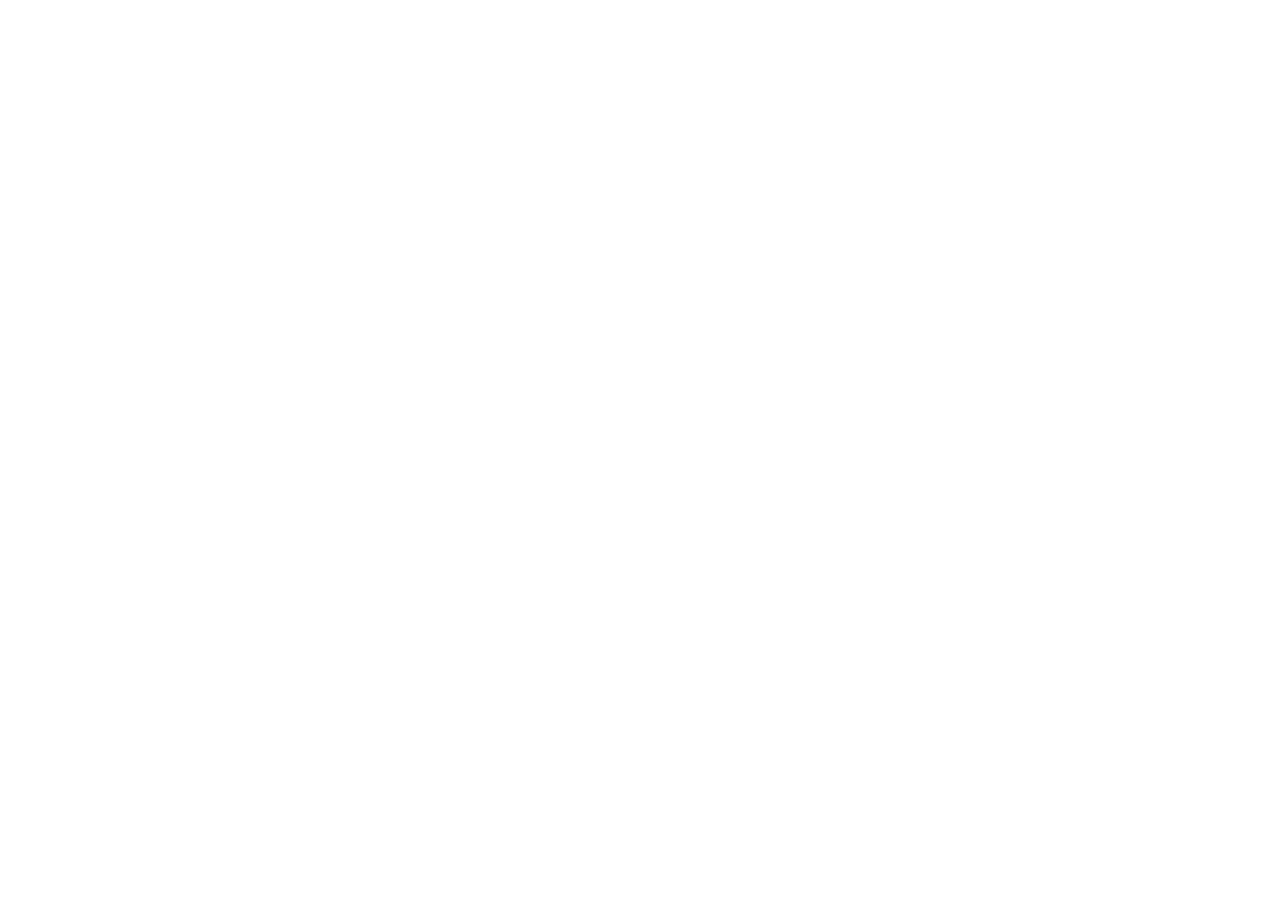
==== index.html @ 44815bd0 "criei o index" ====
<!DOCTYPE html>
<html lang="pt-br">
<head>
    <meta charset="UTF-8">
    <meta name="viewport" content="width=device-width, initial-scale=1.0">
    <title>projeto redes sociais</title>
    <link rel="shortcut icon" href="favicon.ico" type="image/x-icon">
</head>
<body>
    
</body>
</html>
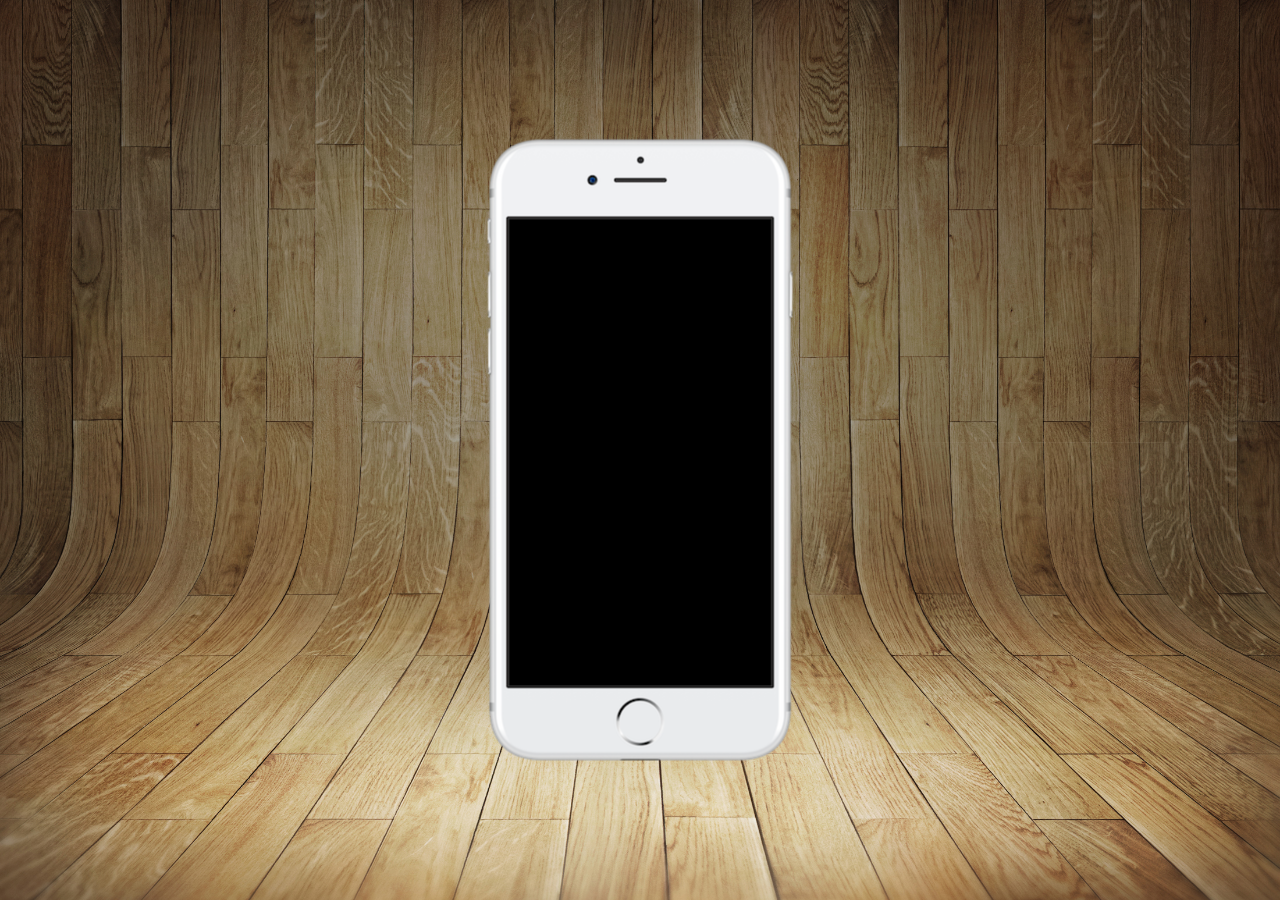
==== commit 54528c0a: "atualizei index e css" ====
--- a/index.html
+++ b/index.html
@@ -5,8 +5,16 @@
     <meta name="viewport" content="width=device-width, initial-scale=1.0">
     <title>projeto redes sociais</title>
     <link rel="shortcut icon" href="favicon.ico" type="image/x-icon">
+    <link rel="stylesheet" href="estilos/style.css">
 </head>
 <body>
-    
+    <main>
+        <section id="telefone">
+
+        </section>
+        <section id="redes-sociais">
+
+        </section>
+    </main>
 </body>
 </html>--- a/estilos/style.css
+++ b/estilos/style.css
@@ -0,0 +1,36 @@
+@charset "UTF-8";
+
+*{
+    margin: 0px;
+    padding: 0px;
+    font-family: Arial, Helvetica, sans-serif;
+}
+
+html,body{
+    height: 100vh;
+    width: 100vw;
+    background-color: black;
+}
+
+main{
+    height: 100vh;
+    position: relative;
+}
+
+body{
+    background: url(../imagens/fundo-madeira.jpg) no-repeat top center;
+    background-size: cover;
+}
+
+section#telefone{
+    background: url(../imagens/frame-iphone.png) ;
+    background-repeat: no-repeat;
+    background-attachment: fixed;
+    position: absolute;
+    top: 50%;
+    left: 50%;
+    transform: translate(-50%,-50%);
+
+    height: 627px;
+    width: 311px;
+}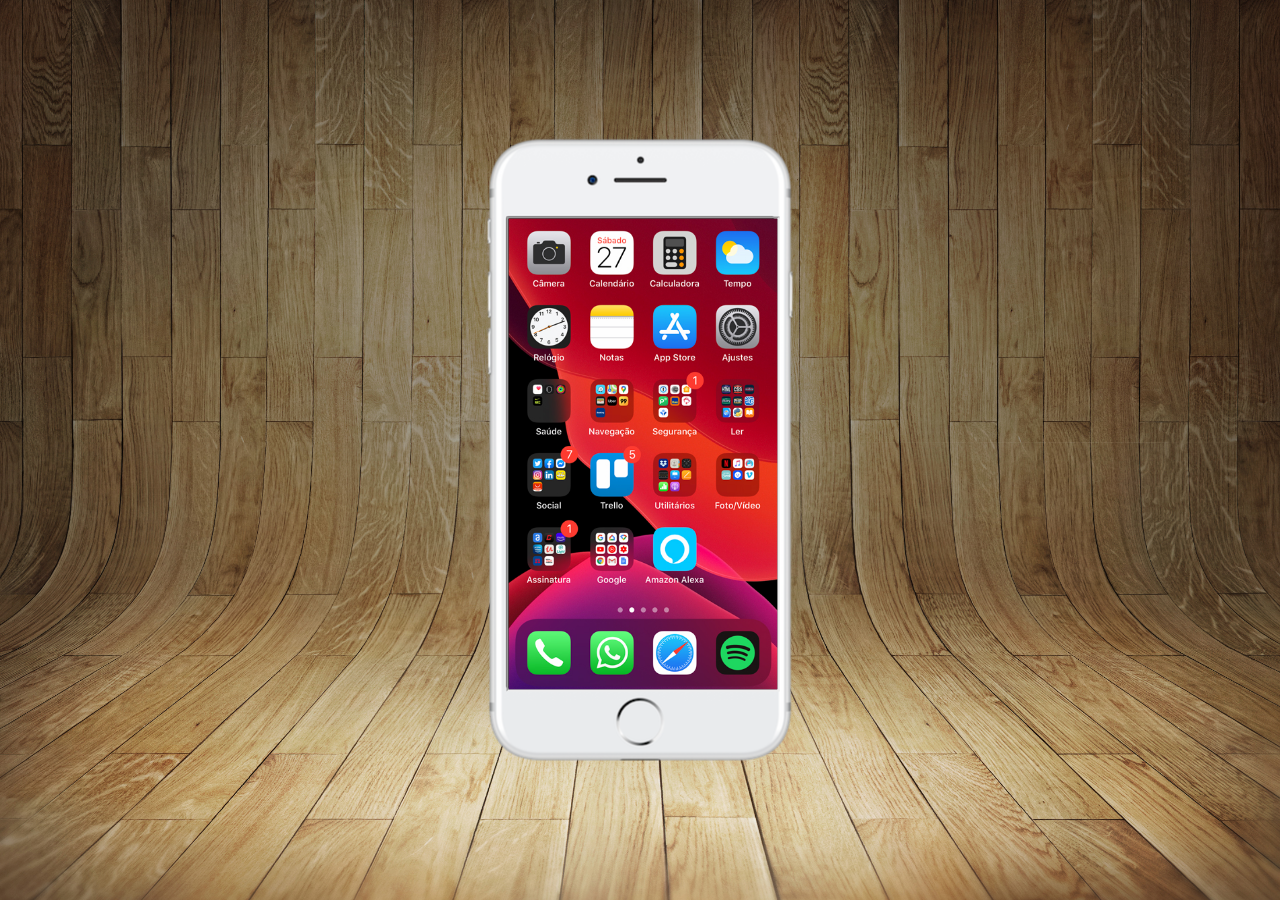
==== commit 6d3f0862: "criei a tela home" ====
--- a/index.html
+++ b/index.html
@@ -10,7 +10,7 @@
 <body>
     <main>
         <section id="telefone">
-
+            <iframe src="home.html" name="tela" id="tela"></iframe>
         </section>
         <section id="redes-sociais">
 
--- a/estilos/style.css
+++ b/estilos/style.css
@@ -30,7 +30,16 @@
     top: 50%;
     left: 50%;
     transform: translate(-50%,-50%);
+    
 
     height: 627px;
     width: 311px;
+}
+iframe#tela{
+    position: relative;
+    top: 80px;
+    left: 22px;
+    width: 269px;
+    height: 471px;
+    
 }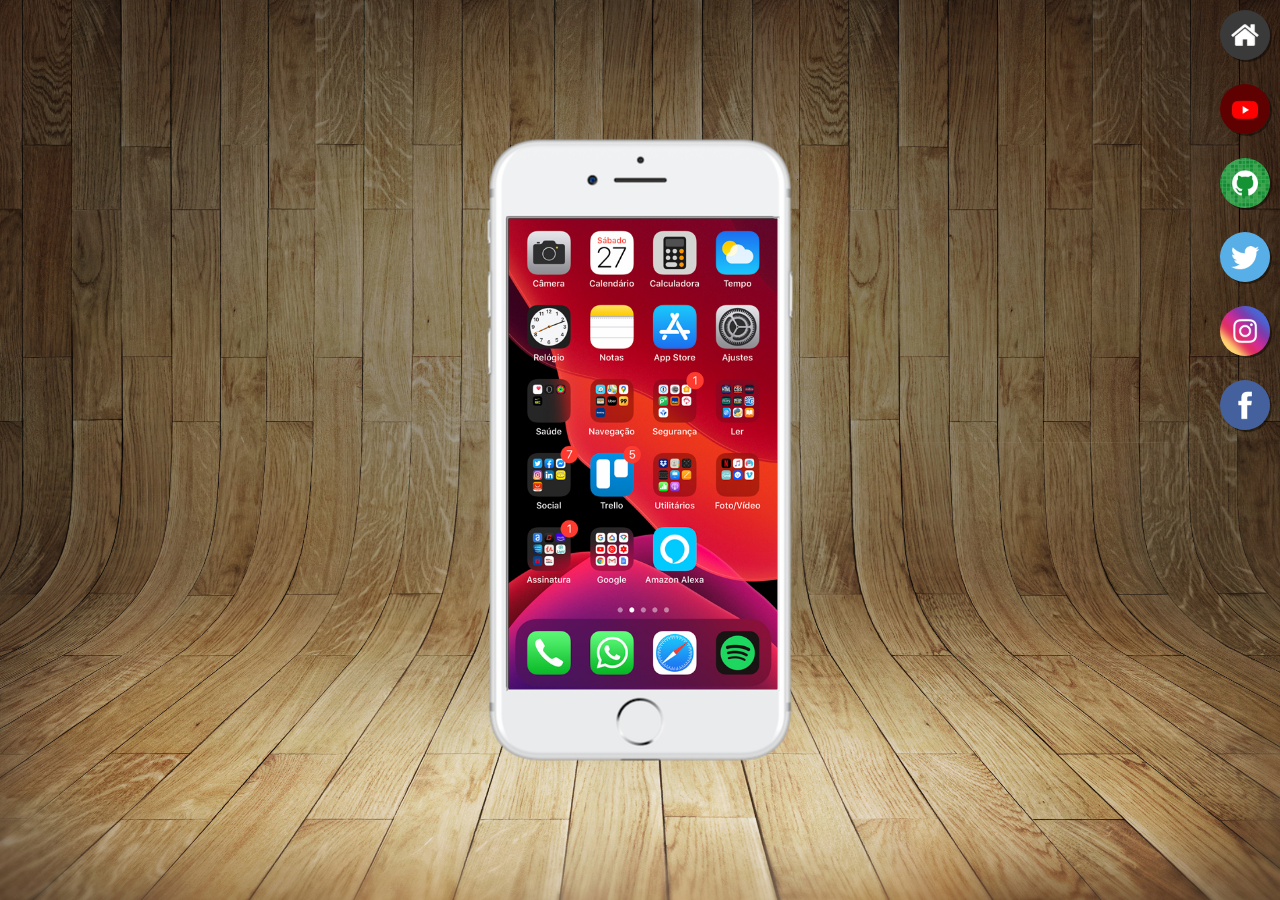
==== commit 7d1296e9: "botoes interativos" ====
--- a/index.html
+++ b/index.html
@@ -12,8 +12,13 @@
         <section id="telefone">
             <iframe src="home.html" name="tela" id="tela"></iframe>
         </section>
-        <section id="redes-sociais">
-
+        <section id="redes-sociais"> <!--<br> é quebra de linha.-->
+            <a href="#" target="tela"><img src="imagens/logo-home.jpg" alt="home"></a><br>
+            <a href="#" target="tela"><img src="imagens/logo-youtube.jpg" alt="youtube"></a><br>
+            <a href="#" target="tela"><img src="imagens/logo-github.jpg" alt="github"></a><br>
+            <a href="#" target="tela"><img src="imagens/logo-twitter.jpg" alt="twiter"></a><br>
+            <a href="#" target="tela"><img src="imagens/logo-instagram.jpg" alt="instagram"></a><br>
+            <a href="#" target="tela"><img src="imagens/logo-facebook.jpg" alt="facebook"></a>
         </section>
     </main>
 </body>
--- a/estilos/style.css
+++ b/estilos/style.css
@@ -42,4 +42,21 @@
     width: 269px;
     height: 471px;
     
+}
+section#redes-sociais img:hover{
+border: 2px solid rgba(255, 255, 255, 0.616);
+transform: translate(-3px, -3px);
+box-shadow: 5px 5px 10px black;
+transition-duration:  0.7s;
+}
+section#redes-sociais{
+    text-align: right;
+}
+
+section#redes-sociais img{
+    width: 50px;
+    margin: 10px;
+    border-radius: 50%;
+    box-shadow: 2px 2px rgba(0, 0, 0, 0.411);
+    box-sizing: border-box;
 }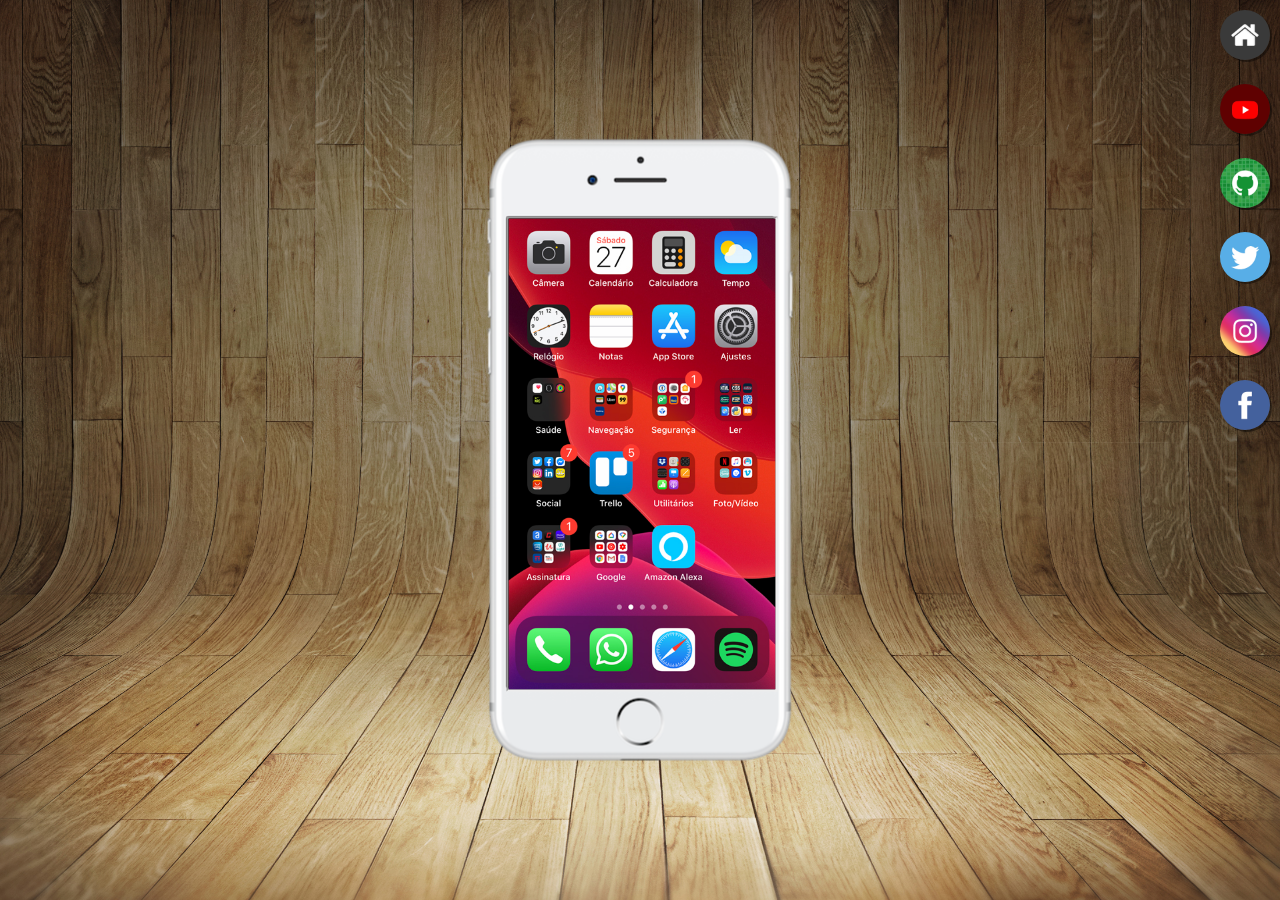
==== commit d3df2eeb: "paginas" ====
--- a/index.html
+++ b/index.html
@@ -13,12 +13,12 @@
             <iframe src="home.html" name="tela" id="tela"></iframe>
         </section>
         <section id="redes-sociais"> <!--<br> é quebra de linha.-->
-            <a href="#" target="tela"><img src="imagens/logo-home.jpg" alt="home"></a><br>
-            <a href="#" target="tela"><img src="imagens/logo-youtube.jpg" alt="youtube"></a><br>
-            <a href="#" target="tela"><img src="imagens/logo-github.jpg" alt="github"></a><br>
-            <a href="#" target="tela"><img src="imagens/logo-twitter.jpg" alt="twiter"></a><br>
-            <a href="#" target="tela"><img src="imagens/logo-instagram.jpg" alt="instagram"></a><br>
-            <a href="#" target="tela"><img src="imagens/logo-facebook.jpg" alt="facebook"></a>
+            <a href="home.html" target="tela"><img src="imagens/logo-home.jpg" alt="home"></a><br>
+            <a href="youtube.html" target="tela"><img src="imagens/logo-youtube.jpg" alt="youtube"></a><br>
+            <a href="github.html" target="tela"><img src="imagens/logo-github.jpg" alt="github"></a><br>
+            <a href="twiter.html" target="tela"><img src="imagens/logo-twitter.jpg" alt="twiter"></a><br>
+            <a href="imagens/tela-instagram.jpg" target="tela"><img src="imagens/logo-instagram.jpg" alt="instagram"></a><br>
+            <a href="facebook.html" target="tela"><img src="imagens/logo-facebook.jpg" alt="facebook"></a>
         </section>
     </main>
 </body>
--- a/estilos/style.css
+++ b/estilos/style.css
@@ -39,7 +39,7 @@
     position: relative;
     top: 80px;
     left: 22px;
-    width: 269px;
+    width: 267px;
     height: 471px;
     
 }
